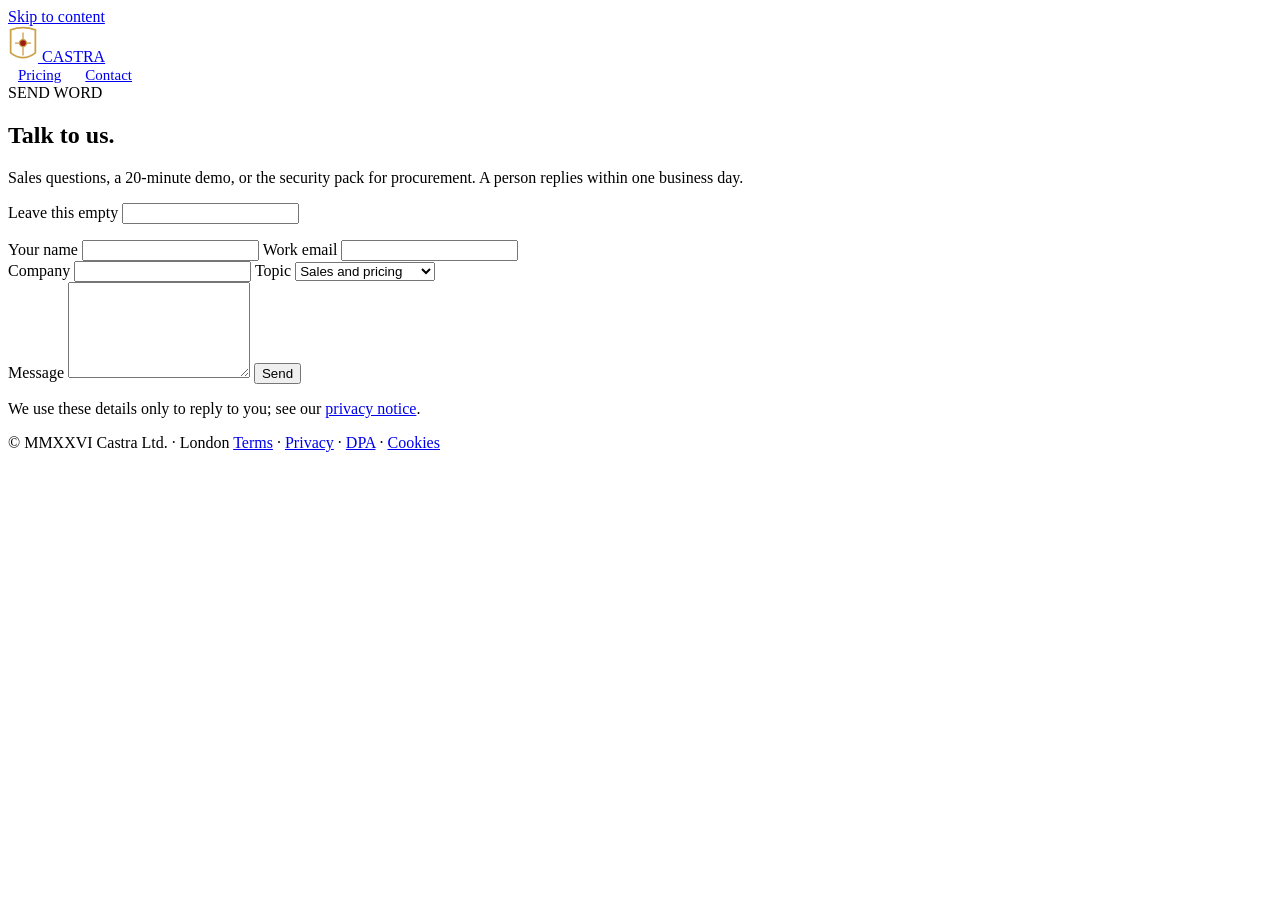
==== public/contact.html @ 9b28f7f0 "Build and deploy Castra landing site Static production build of the Landing design reference with wo" ====
<!doctype html>
<html lang="en-GB">
<head>
<meta charset="utf-8">
<meta name="viewport" content="width=device-width, initial-scale=1">
<meta name="theme-color" content="#14110F">
<link rel="icon" href="/favicon.svg" type="image/svg+xml">
<link rel="preconnect" href="https://fonts.googleapis.com">
<link rel="preconnect" href="https://fonts.gstatic.com" crossorigin>
<link href="https://fonts.googleapis.com/css2?family=Cinzel:wght@500;700;900&amp;family=Archivo:wght@400;500;600;700&amp;family=IBM+Plex+Mono:wght@400;500&amp;display=swap" rel="stylesheet">
<link rel="stylesheet" href="/styles.css">
<title>Contact — Castra</title>
<meta name="description" content="Talk to Castra about sales, a demo or the security pack.">
<script src="/main.js" defer></script>
</head>
<body>
<a class="skip-link" href="#main">Skip to content</a>
<header class="site-header">
  <nav class="nav wrap" aria-label="Main">
    <a class="brand" href="/" aria-label="Castra home">
      <svg width="30" height="36" viewBox="0 0 34 40" fill="none" aria-hidden="true"><path d="M3 4 Q17 -1 31 4 L31 30 Q17 41 3 30 Z" stroke="#C9A24A" stroke-width="2"/><path d="M17 7 L17 33" stroke="#C9A24A" stroke-width="1.5"/><path d="M8 19 L26 19" stroke="#C9A24A" stroke-width="1.5"/><circle cx="17" cy="19" r="4" fill="#9E1B14" stroke="#C9A24A" stroke-width="1.5"/></svg>
      <span class="brand-word">CASTRA</span>
    </a>
    <div class="nav-actions">
      <a class="nav-link" href="/#pricing" style="padding:12px 10px;font-size:15px">Pricing</a>
      <a class="nav-link" href="/contact" style="padding:12px 10px;font-size:15px">Contact</a>
    </div>
  </nav>
</header>

<main id="main">
  <section class="section wrap page">
    <div class="head">
      <div class="eyebrow">SEND WORD</div>
      <h1 class="h2">Talk to us.</h1>
      <p class="lede">Sales questions, a 20-minute demo, or the security pack for procurement. A person replies within one business day.</p>
    </div>
    <div class="card">
      <form class="form" name="contact" method="POST" action="/thanks" data-netlify="true" netlify-honeypot="bot-field">
        <input type="hidden" name="form-name" value="contact">
        <input type="hidden" name="subject" value="New enquiry from %{siteName} (%{submissionId})">
        <p class="hidden"><label>Leave this empty <input name="bot-field" tabindex="-1" autocomplete="off"></label></p>
        <div class="two">
          <label for="name">Your name
            <input id="name" name="name" type="text" autocomplete="name" required>
          </label>
          <label for="email">Work email
            <input id="email" name="email" type="email" autocomplete="email" required>
          </label>
        </div>
        <div class="two">
          <label for="company">Company
            <input id="company" name="company" type="text" autocomplete="organization">
          </label>
          <label for="topic">Topic
            <select id="topic" name="topic">
              <option value="sales">Sales and pricing</option>
              <option value="demo">Book a demo</option>
              <option value="security">Security pack / DPA</option>
              <option value="other">Something else</option>
            </select>
          </label>
        </div>
        <label for="message">Message
          <textarea id="message" name="message" rows="6" required></textarea>
        </label>
        <button type="submit" class="btn btn-primary btn-block">Send</button>
        <p class="hint">We use these details only to reply to you; see our <a href="/legal#privacy">privacy notice</a>.</p>
      </form>
    </div>
  </section>
</main>

<footer class="site-footer">
  <div class="wrap">
    <div class="footer-base" style="border-top:0;padding-top:0">
      <span>© MMXXVI Castra Ltd. · London</span>
      <span><a class="nav-link" href="/legal#terms">Terms</a> · <a class="nav-link" href="/legal#privacy">Privacy</a> · <a class="nav-link" href="/legal#dpa">DPA</a> · <a class="nav-link" href="/legal#cookies">Cookies</a></span>
    </div>
  </div>
</footer>
</body>
</html>
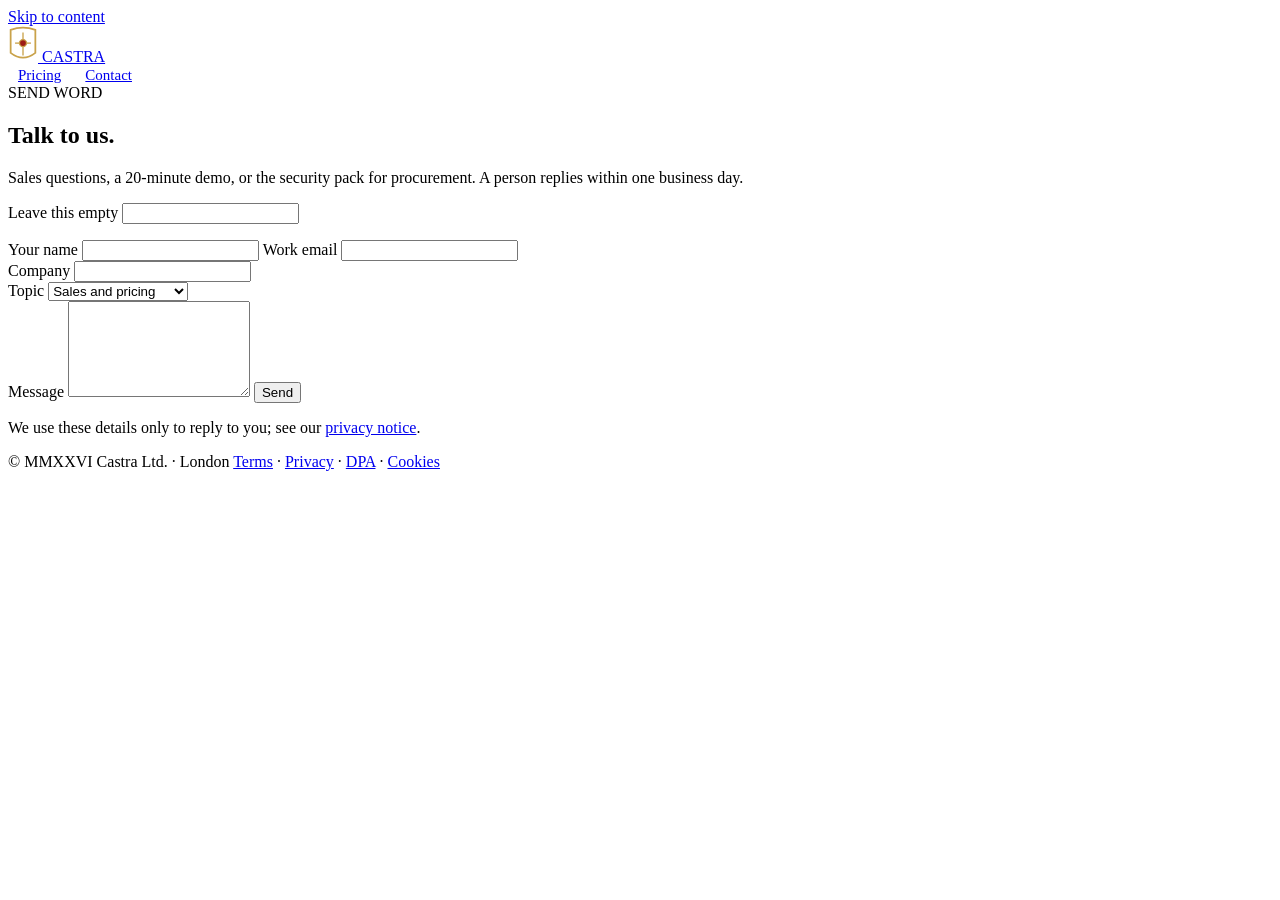
==== commit 89c82f09: "Keep dropdowns out of their labels so form submissions read cleanly Netlify names each submitted fie" ====
--- a/public/contact.html
+++ b/public/contact.html
@@ -52,14 +52,15 @@
           <label for="company">Company
             <input id="company" name="company" type="text" autocomplete="organization">
           </label>
-          <label for="topic">Topic
+          <div class="field">
+            <label for="topic">Topic</label>
             <select id="topic" name="topic">
               <option value="sales">Sales and pricing</option>
               <option value="demo">Book a demo</option>
               <option value="security">Security pack / DPA</option>
               <option value="other">Something else</option>
             </select>
-          </label>
+          </div>
         </div>
         <label for="message">Message
           <textarea id="message" name="message" rows="6" required></textarea>
